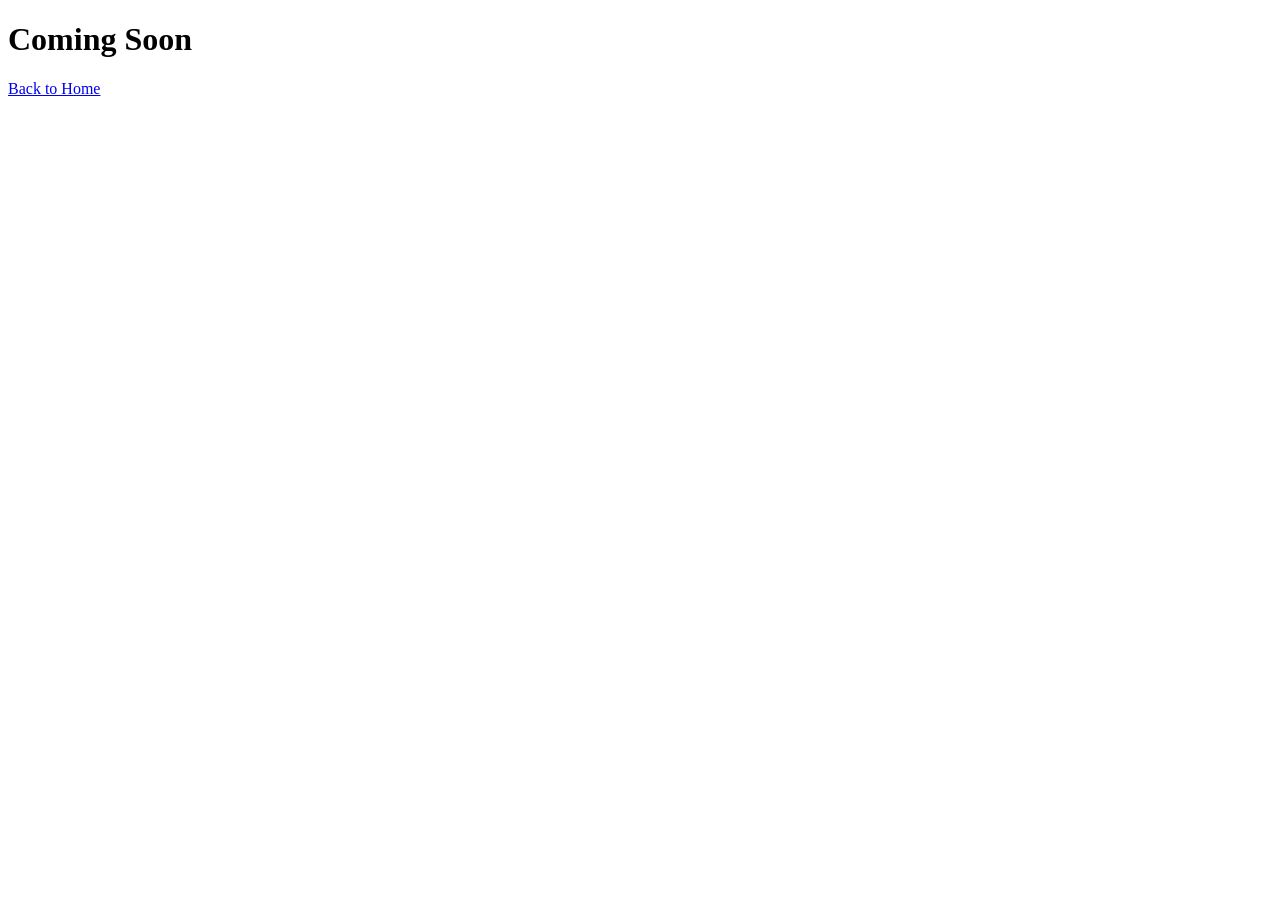
==== About.html @ 23ff0476 "change commit" ====
<!DOCTYPE html>
<html lang="en">
<head>
    <meta charset="UTF-8">
    <meta name="viewport" content="width=device-width, initial-scale=1.0">
    <title>Document</title>
</head>
<body>
    <h1>Coming Soon</h1>
    <a href="./index.html">Back to Home</a>
</body>
</html>
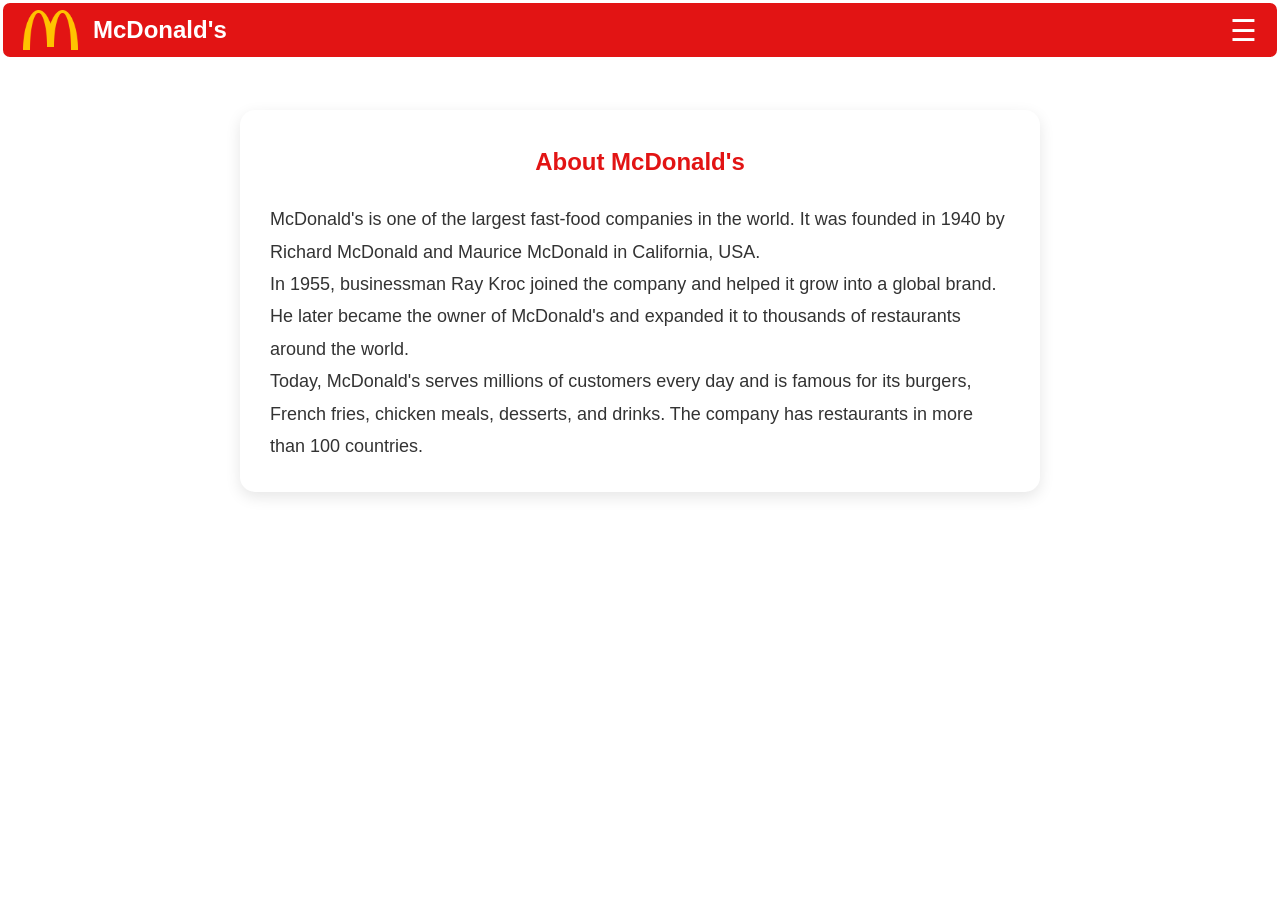
==== commit 46a1ba0d: "change commit" ====
--- a/About.html
+++ b/About.html
@@ -1,12 +1,71 @@
-<!DOCTYPE html>
+<!doctype html>
 <html lang="en">
-<head>
-    <meta charset="UTF-8">
-    <meta name="viewport" content="width=device-width, initial-scale=1.0">
-    <title>Document</title>
-</head>
-<body>
-    <h1>Coming Soon</h1>
-    <a href="./index.html">Back to Home</a>
-</body>
-</html>+  <head>
+    <meta charset="UTF-8" />
+    <meta name="viewport" content="width=device-width, initial-scale=1.0" />
+    <title>McDonald's About</title>
+    <link rel="stylesheet" href="./style.css" />
+    <style>
+      .about {
+        max-width: 800px;
+        margin: 50px auto;
+        padding: 30px;
+        background: white;
+        border-radius: 15px;
+        box-shadow: 0 5px 15px rgba(0, 0, 0, 0.1);
+        line-height: 1.8;
+      }
+
+      .about h2 {
+        color: #e21414;
+        text-align: center;
+        margin-bottom: 20px;
+      }
+
+      .about p {
+        font-size: 18px;
+        color: #333;
+      }
+    </style>
+  </head>
+  <body>
+    <nav>
+      <img src="./mcdonalds.png" alt="McDonald's Logo" class="logo" />
+      <h1>McDonald's</h1>
+      <div class="menu-btn" id="menuBtn">☰</div>
+    </nav>
+
+    <div class="side-menu" id="menu">
+      <a href="./index.html">Home</a>
+      <a href="./About.html">About</a>
+      <a href="./menu.html">Order</a>
+      <a href="./contact.html">Contact</a>
+      <br />
+      <br />
+      <a href="./About.html">Back</a>
+    </div>
+    <section class="about">
+      <h2>About McDonald's</h2>
+
+      <p>
+        McDonald's is one of the largest fast-food companies in the world. It
+        was founded in 1940 by Richard McDonald and Maurice McDonald in
+        California, USA.
+      </p>
+
+      <p>
+        In 1955, businessman Ray Kroc joined the company and helped it grow into
+        a global brand. He later became the owner of McDonald's and expanded it
+        to thousands of restaurants around the world.
+      </p>
+
+      
+      <p>
+        Today, McDonald's serves millions of customers every day and is famous
+        for its burgers, French fries, chicken meals, desserts, and drinks. The
+        company has restaurants in more than 100 countries.
+      </p>
+    </section>
+    <script src="./main.js"></script>
+  </body>
+</html>
--- a/style.css
+++ b/style.css
@@ -0,0 +1,240 @@
+* {
+  margin: 0;
+  padding: 0;
+  box-sizing: border-box;
+  font-family: Arial, sans-serif;
+}
+
+nav {
+  border: #ffffff 3px solid;
+  border-radius: 10px;
+  height: 60px;
+  background: #e21414;
+  display: flex;
+  justify-content: space-between;
+  align-items: center;
+  padding: 0 20px;
+  color: #ffffff;
+}
+
+.menu-btn {
+  font-size: 30px;
+  cursor: pointer;
+}
+
+.side-menu {
+  border: #000000 3px solid;
+  border-radius: 10px;
+  position: fixed;
+  top: 0;
+  right: -50%;
+  width: 50%;
+  height: 100%;
+  background: #ffffff;
+  transition: 0.4s;
+  padding-top: 80px;
+  z-index: 1000;
+}
+
+.side-menu.active {
+  right: 0;
+}
+
+.side-menu a {
+  display: block;
+  color: #000000;
+  text-decoration: none;
+  padding: 20px;
+  font-size: 22px;
+}
+
+.side-menu a:hover {
+  color: #ffffff;
+  background: #1d1c1c;
+  transition: 0.3s;
+}
+.logo {
+  height: 40px;
+  width: auto;
+}
+.logo-2 {
+  margin-top: 20px;
+  width: 85%;
+  max-height: 600px;
+}
+div .logo-2 {
+  display: block;
+  margin: 0 auto;
+}
+* {
+  margin: 0;
+  padding: 0;
+  box-sizing: border-box;
+}
+
+body {
+  font-family: Arial, sans-serif;
+}
+
+nav {
+  display: flex;
+  align-items: center;
+  justify-content: space-between;
+  padding: 15px 20px;
+}
+
+.logo {
+  width: 55px;
+}
+
+h1 {
+  flex: 1;
+  margin-left: 15px;
+}
+
+.menu-btn {
+  font-size: 30px;
+  cursor: pointer;
+}
+
+.logo-2 {
+  width: 100%;
+  max-width: 1000px;
+  display: block;
+  margin: 20px auto;
+  border-radius: 20px;
+}
+
+.side-menu {
+  position: fixed;
+  top: 0;
+  right: -250px;
+  width: 250px;
+  height: 100%;
+  background: white;
+  padding-top: 80px;
+  transition: 0.3s;
+}
+
+.side-menu a {
+  display: block;
+  padding: 20px;
+  text-decoration: none;
+  color: black;
+}
+
+@media (max-width: 768px) {
+  .logo {
+    width: 45px;
+  }
+
+  h2 {
+    font-size: 20px;
+  }
+
+  .menu-btn {
+    font-size: 25px;
+  }
+
+  .logo-2 {
+    border-radius: 0;
+    margin: 0;
+  }
+}
+.home-container {
+  text-align: center;
+  padding: 20px;
+  margin: 10px;
+}
+.home-container a {
+  display: block;
+  color: #ffffff;
+  text-decoration: none;
+  padding: 15px;
+  font-size: 22px;
+  background: #e21414;
+  margin: 10px 0;
+  width: 200px;
+  margin-left: auto;
+  margin-right: auto;
+  border-radius: 5px;
+}
+.home-container a:hover {
+  background: #1d1c1c;
+  transition: 0.3s;
+}
+.home-container h1 {
+  font-size: 36px;
+  margin-bottom: 20px;
+  margin-top: 20px;
+}
+
+.cart {
+  position: sticky;
+  top: 0;
+  text-align: center;
+  background: #ffc72c;
+  padding: 12px;
+  font-size: 20px;
+  font-weight: bold;
+  z-index: 5;
+}
+
+.menu {
+  display: grid;
+  grid-template-columns: repeat(auto-fit, minmax(220px, 1fr));
+  gap: 20px;
+  padding: 30px;
+}
+
+.card {
+  background: white;
+  border-radius: 15px;
+  padding: 20px;
+  text-align: center;
+  box-shadow: 0 4px 10px rgba(0, 0, 0, 0.15);
+  transition: 0.3s;
+}
+
+.card:hover {
+  transform: translateY(-8px);
+}
+
+.card h2 {
+  color: #da291c;
+  margin-bottom: 10px;
+}
+
+.price {
+  color: #444;
+  font-size: 20px;
+  margin: 10px 0;
+}
+
+button {
+  background: #ffc72c;
+  border: none;
+  padding: 10px 20px;
+  border-radius: 10px;
+  font-size: 16px;
+  cursor: pointer;
+  font-weight: bold;
+}
+
+button:hover {
+  background: #ffb700;
+}
+.btn {
+  position: fixed;
+  bottom: 20px;
+  margin: 20px auto;
+  background: #da291c;
+  color: white;
+}
+.btn2 {
+  position: fixed;
+  bottom: 20px;
+  right: 20px;
+  background: #ffc72c;
+  color: black;
+}
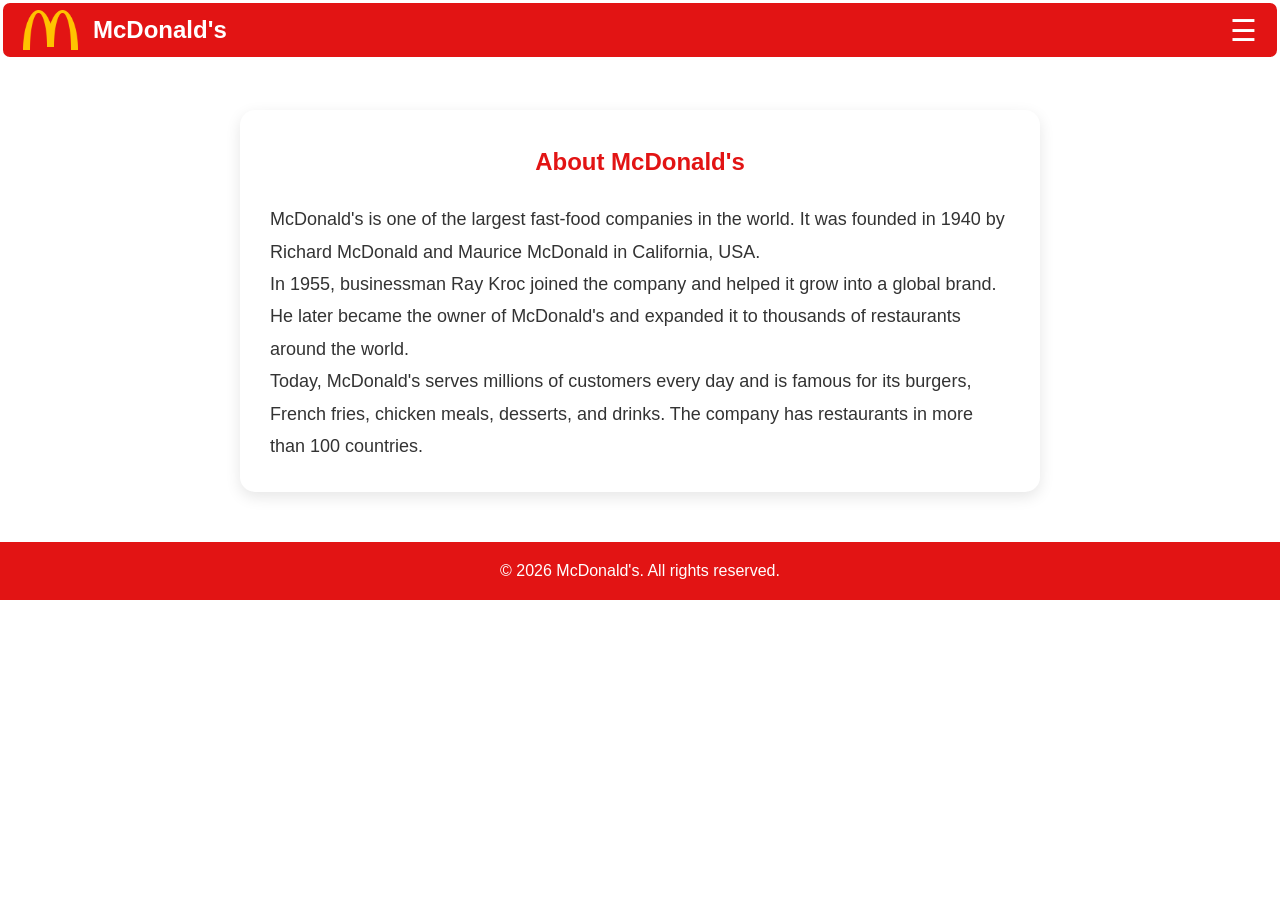
==== commit 54d5d5ae: "change commit" ====
--- a/About.html
+++ b/About.html
@@ -66,6 +66,9 @@
         company has restaurants in more than 100 countries.
       </p>
     </section>
+    <footer>
+      <p>&copy; 2026 McDonald's. All rights reserved.</p>
+    </footer>
     <script src="./main.js"></script>
   </body>
 </html>
--- a/style.css
+++ b/style.css
@@ -238,3 +238,10 @@
   background: #ffc72c;
   color: black;
 }
+footer {
+  text-align: center;
+  padding: 20px;
+  background: #e21414;
+  color: white;
+  margin-top: 20px;
+}
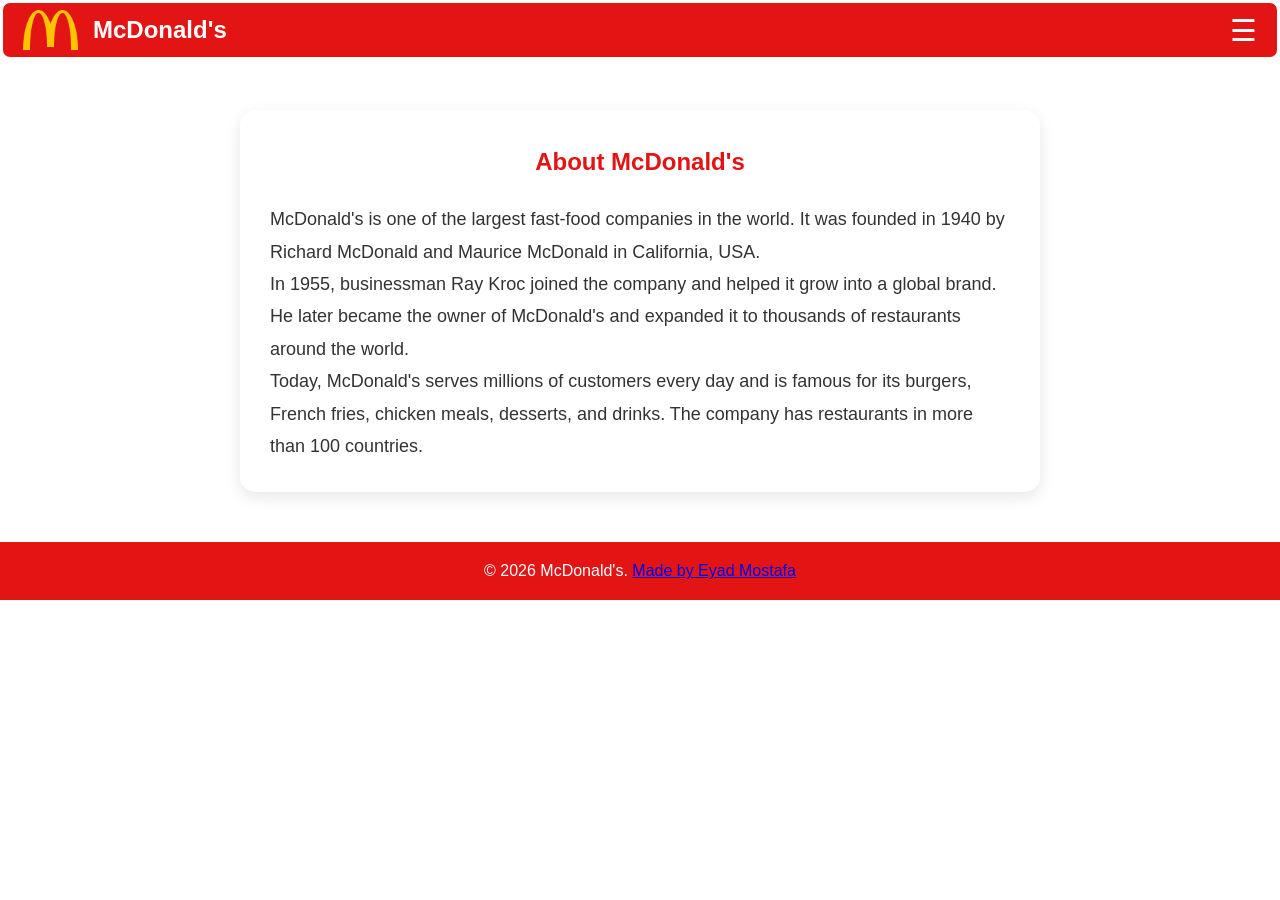
==== commit 93138a24: "change commit" ====
--- a/About.html
+++ b/About.html
@@ -67,7 +67,7 @@
       </p>
     </section>
     <footer>
-      <p>&copy; 2026 McDonald's. All rights reserved.</p>
+      <p>&copy; 2026 McDonald's. <a href="./portfolio/index2.html">Made by Eyad Mostafa</a></p>
     </footer>
     <script src="./main.js"></script>
   </body>
--- a/style.css
+++ b/style.css
@@ -226,7 +226,14 @@
 }
 .btn {
   position: fixed;
-  bottom: 20px;
+  top: 70px;
+  margin: 20px auto;
+  background: #da291c;
+  color: white;
+}
+.btn3 {
+  position: fixed;
+  bottom: 50px;
   margin: 20px auto;
   background: #da291c;
   color: white;
@@ -244,4 +251,4 @@
   background: #e21414;
   color: white;
   margin-top: 20px;
-}+}
